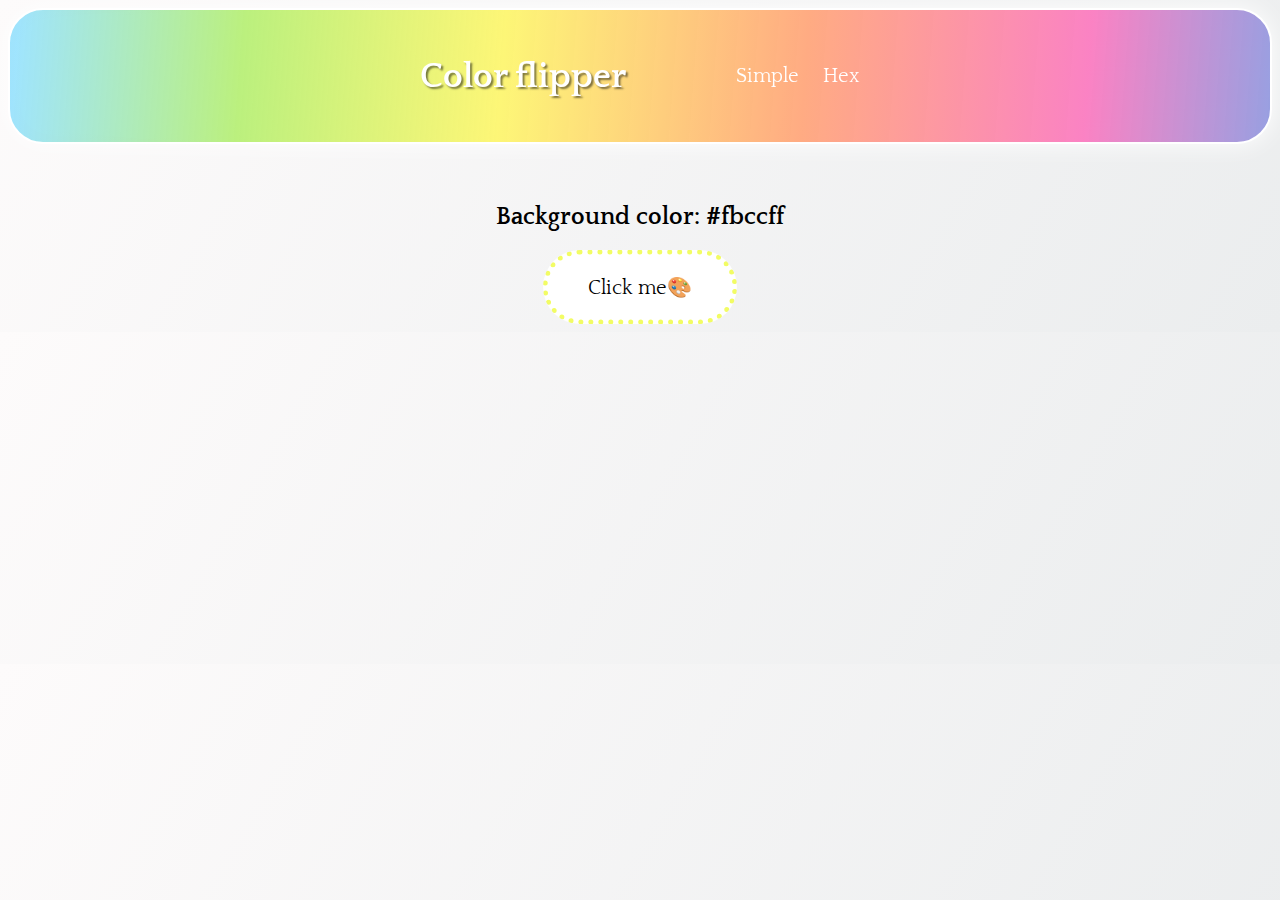
==== index.html @ da9a1237 "first commit" ====
<!DOCTYPE html>
<html lang="en">
  <head>
    <meta charset="UTF-8" />
    <meta name="viewport" content="width=device-width, initial-scale=1.0" />
    <title>Color Flipper</title>
    <link rel="preconnect" href="https://fonts.googleapis.com">
<link rel="preconnect" href="https://fonts.gstatic.com" crossorigin>
<link href="https://fonts.googleapis.com/css2?family=Quattrocento:wght@400;700&display=swap" rel="stylesheet">
    <link rel="stylesheet" href="styles.css" />
  </head>
  <body>
    <nav>
        <div class="nav-bar">
            <h4>Color flipper</h4>
            <div>
                <a href="index.html" id="simple">Simple</a>
                <a href="hex.html" id="hex">Hex</a>
            </div>
        </div>
    </nav>
    <main>
      <div class="container">
        <h2>Background color: <span class="color">#fbccff</span></h2>
        <button id="btn">Click me🎨</button>
      </div>
    </main>
    <script src="app.js"></script>
    
  </body>
</html>
---- styles.css ----
body {
  background: linear-gradient(120deg, #fdfbfb 0%, #ebedee 100%);
  background-size: cover;
}
.nav-bar {
  display: flex;
  justify-content: center;
  align-items: center;
  background: linear-gradient(
    94.3deg,
    rgba(104, 213, 253, 0.63) 0.7%,
    rgba(169, 236, 91, 0.79) 18.6%,
    rgba(253, 246, 116, 0.98) 39.1%,
    rgba(255, 164, 120, 0.92) 63%,
    rgba(250, 115, 188, 0.89) 85.3%,
    rgb(97, 176, 242) 108.2%
  );

  border-radius: 35px;
  border: 2px solid white;
  filter: drop-shadow(0 0 0.75rem #ffffff);
}
.nav-bar h4 {
  color: white;
  text-shadow: 2px 2px 2px rgba(0, 0, 0, 0.5);

  margin-right: 90px;
  font-size: 35px;
  font-family: "Quattrocento", serif;
}
.nav-bar a {
  color: white;
  text-decoration: none;
  margin-left: 20px;
  font-size: 20px;
  font-family: "Quattrocento", serif;
}
.nav-bar a:hover {
  text-shadow: 2px 2px 2px rgba(0, 0, 0, 0.5);
  font-size: 22px;
}
.container {
  padding-top: 40px;
  text-align: center;
  margin: 0 auto;
  font-family: "Quattrocento", serif;
}
#btn {
  padding: 20px 40px;
  font-size: 20px;
  border-radius: 40px;
  border: 5px dotted #f2fc64;
  background-color: white;
  font-family: "Quattrocento", serif;
}
#btn:hover {
  background-color: #f2fc64;
  border: 5px dotted white;
}
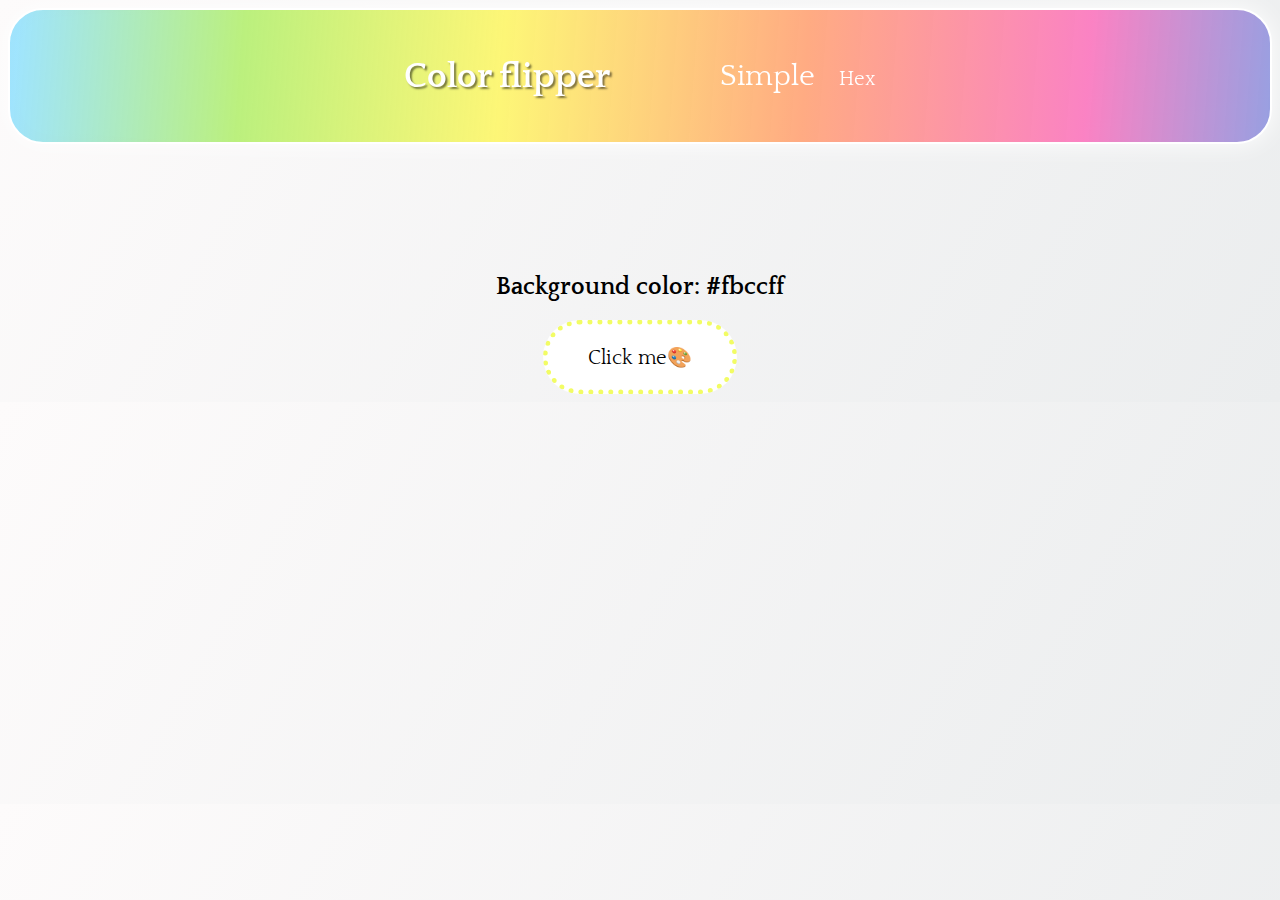
==== commit e3de3710: "Made the active class toggle work" ====
--- a/index.html
+++ b/index.html
@@ -14,7 +14,7 @@
         <div class="nav-bar">
             <h4>Color flipper</h4>
             <div>
-                <a href="index.html" id="simple">Simple</a>
+                <a href="index.html" id="simple" class="active">Simple</a>
                 <a href="hex.html" id="hex">Hex</a>
             </div>
         </div>
--- a/styles.css
+++ b/styles.css
@@ -19,6 +19,7 @@
   border-radius: 35px;
   border: 2px solid white;
   filter: drop-shadow(0 0 0.75rem #ffffff);
+  margin-bottom: 70px;
 }
 .nav-bar h4 {
   color: white;
@@ -35,10 +36,7 @@
   font-size: 20px;
   font-family: "Quattrocento", serif;
 }
-.nav-bar a:hover {
-  text-shadow: 2px 2px 2px rgba(0, 0, 0, 0.5);
-  font-size: 22px;
-}
+
 .container {
   padding-top: 40px;
   text-align: center;
@@ -57,3 +55,10 @@
   background-color: #f2fc64;
   border: 5px dotted white;
 }
+
+/*Make nav bar buttons active*/
+
+
+a.active{
+  font-size: 30px;
+}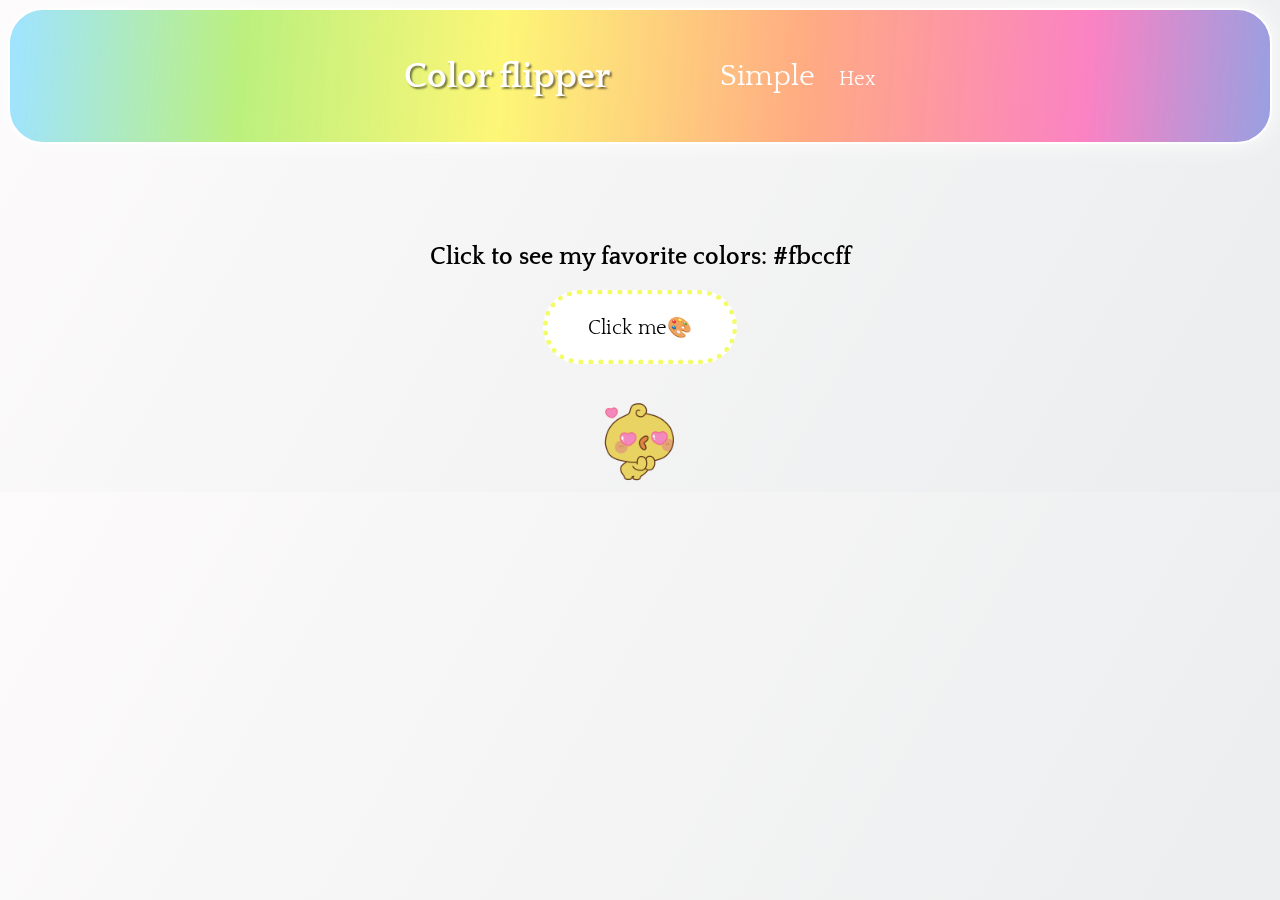
==== commit 8cfd6a42: "Added gif" ====
--- a/index.html
+++ b/index.html
@@ -21,9 +21,11 @@
     </nav>
     <main>
       <div class="container">
-        <h2>Background color: <span class="color">#fbccff</span></h2>
+        <h2>Click to see my favorite colors: <span class="color">#fbccff</span></h2>
         <button id="btn">Click me🎨</button>
+        
       </div>
+      <img src="./images/html-gif.gif" alt="cute-gif" class="html-image"/>
     </main>
     <script src="app.js"></script>
     
--- a/styles.css
+++ b/styles.css
@@ -19,7 +19,7 @@
   border-radius: 35px;
   border: 2px solid white;
   filter: drop-shadow(0 0 0.75rem #ffffff);
-  margin-bottom: 70px;
+  margin-bottom: 40px;
 }
 .nav-bar h4 {
   color: white;
@@ -50,6 +50,7 @@
   border: 5px dotted #f2fc64;
   background-color: white;
   font-family: "Quattrocento", serif;
+  margin-bottom: 20px;
 }
 #btn:hover {
   background-color: #f2fc64;
@@ -61,4 +62,17 @@
 
 a.active{
   font-size: 30px;
-}+}
+
+/*GIFs*/
+
+.html-image{
+  
+  background-color: transparent;
+  mix-blend-mode: multiply;
+  margin: 0 auto;
+  display: block;
+  width: 100px;
+  height:100px;
+}
+
